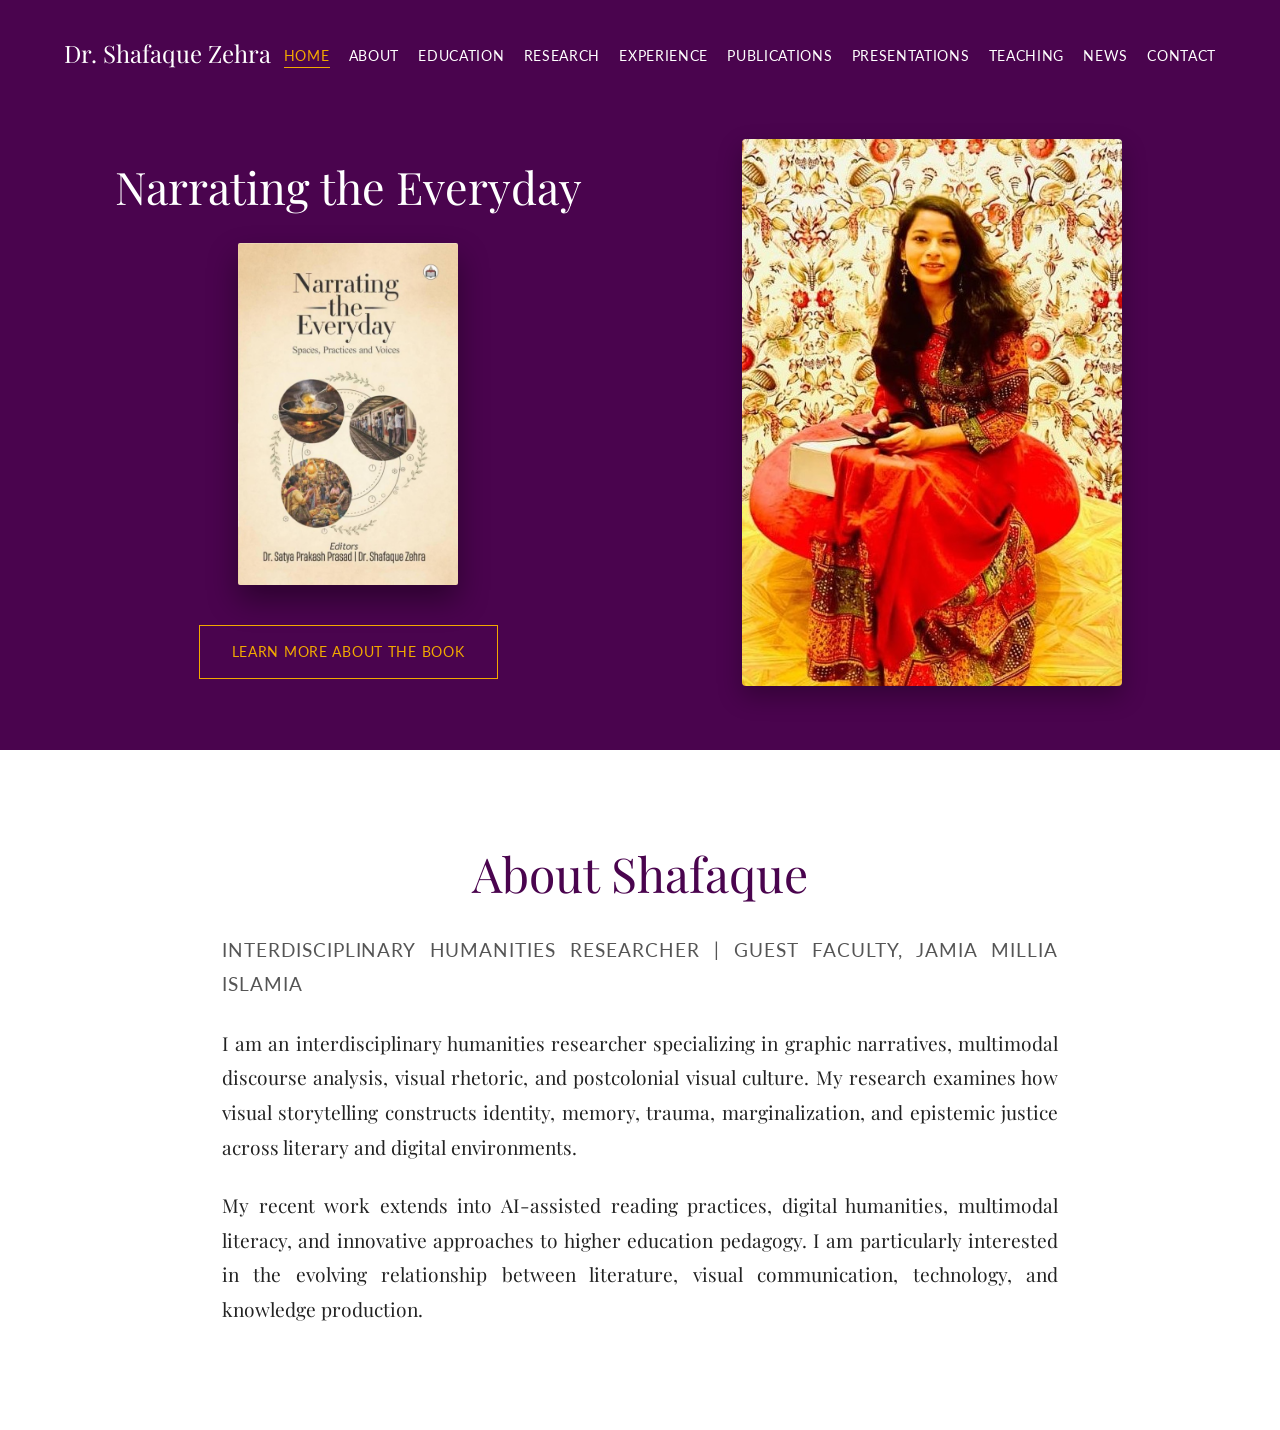
==== index.html @ 14e0c156 "Update index.html" ====
<!DOCTYPE html>
<html lang="en">
<head>
    <meta charset="UTF-8">
    <meta name="viewport" content="width=device-width, initial-scale=1.0">
    <title>Dr. Shafaque Zehra | Home</title>
    <link rel="stylesheet" href="style.css">
</head>
<body>
    <header class="hero-section">
        <nav class="navbar">
            <a href="index.html" class="logo">Dr. Shafaque Zehra</a>
            <ul class="nav-links">
                <li><a href="index.html" class="active">Home</a></li>
                <li><a href="about.html">About</a></li>
                <li><a href="education.html">Education</a></li>
                <li><a href="research.html">Research</a></li>
                <li><a href="experience.html">Experience</a></li>
                <li><a href="publications.html">Publications</a></li>
                <li><a href="presentations.html">Presentations</a></li>
                <li><a href="teaching.html">Teaching</a></li>
                <li><a href="news.html">News</a></li>
                <li><a href="contact.html">Contact</a></li>
            </ul>
        </nav>
        <div class="hero-content">
            <div class="hero-left">
                <h2>Narrating the Everyday</h2>
                <img src="book-cover.jpg" alt="Narrating the Everyday Cover" class="hero-book">
                <br>
                <a href="publications.html" class="hero-btn">Learn more about the book</a>
            </div>
            <div class="hero-right">
                <img src="profile-photo.jpg" alt="Dr. Shafaque Zehra" class="hero-photo">
            </div>
        </div>
    </header>

    <main class="intro-section">
        <h1>About Shafaque</h1>
        <p class="designation">Interdisciplinary Humanities Researcher | Guest Faculty, Jamia Millia Islamia</p>
        <p>I am an interdisciplinary humanities researcher specializing in graphic narratives, multimodal discourse analysis, visual rhetoric, and postcolonial visual culture. My research examines how visual storytelling constructs identity, memory, trauma, marginalization, and epistemic justice across literary and digital environments.</p>
        <p>My recent work extends into AI-assisted reading practices, digital humanities, multimodal literacy, and innovative approaches to higher education pedagogy. I am particularly interested in the evolving relationship between literature, visual communication, technology, and knowledge production.</p>
    </main>
</body>
</html>
---- style.css ----
@import url('https://fonts.googleapis.com/css2?family=Playfair+Display:ital,wght@0,400;0,600;1,400&family=Lato:wght@300;400;700&display=swap');

:root {
    --hero-bg: #4a044e; /* Deep Purple */
    --text-light: #ffffff;
    --text-dark: #222222;
    --text-muted: #555555;
    --accent-color: #f2a900; /* Gold */
    --font-serif: 'Playfair Display', serif;
    --font-sans: 'Lato', sans-serif;
}

* { margin: 0; padding: 0; box-sizing: border-box; }
body { font-family: var(--font-serif); color: var(--text-dark); line-height: 1.8; background-color: #ffffff; font-size: 1.1rem; }
a { text-decoration: none; color: var(--hero-bg); }
a:hover { color: var(--accent-color); }

/* --- Navigation (Shared across all pages) --- */
.navbar { display: flex; justify-content: space-between; align-items: center; padding: 2rem 5%; background-color: var(--hero-bg); }
.logo { font-size: 1.5rem; font-weight: 400; color: var(--text-light); text-decoration: none; }
.logo:hover { color: var(--text-light); }
.nav-links { list-style: none; display: flex; gap: 1.2rem; flex-wrap: wrap; }
.nav-links a { color: var(--text-light); font-family: var(--font-sans); font-size: 0.85rem; text-transform: uppercase; letter-spacing: 0.05em; padding-bottom: 3px; border-bottom: 1px solid transparent; transition: 0.3s; }
.nav-links a:hover, .nav-links a.active { border-bottom: 1px solid var(--accent-color); color: var(--accent-color); }

/* --- Home Page Specific --- */
.hero-section { background-color: var(--hero-bg); color: var(--text-light); padding-bottom: 4rem; }
.hero-content { display: flex; justify-content: space-around; align-items: center; max-width: 1200px; margin: 2rem auto 0; padding: 0 2rem; gap: 2rem; }
.hero-left { text-align: center; flex: 1; }
.hero-left h2 { font-size: 2.8rem; margin-bottom: 1rem; font-weight: 400; }
.hero-book { width: 220px; box-shadow: 0 15px 30px rgba(0,0,0,0.4); margin-bottom: 2rem; border-radius: 2px; }
.hero-btn { display: inline-block; padding: 0.8rem 2rem; border: 1px solid var(--accent-color); color: var(--accent-color); font-family: var(--font-sans); font-size: 0.9rem; transition: 0.3s; text-transform: uppercase; letter-spacing: 0.05em; }
.hero-btn:hover { background: var(--accent-color); color: var(--hero-bg); }
.hero-right { flex: 1; display: flex; justify-content: center; }
.hero-photo { width: 100%; max-width: 380px; border-radius: 4px; box-shadow: 0 10px 25px rgba(0,0,0,0.3); }
.intro-section { padding: 5rem 2rem; text-align: center; max-width: 900px; margin: 0 auto; }
.intro-section h1 { font-size: 3rem; margin-bottom: 1rem; font-weight: 400; color: var(--hero-bg); }
.designation { font-family: var(--font-sans); color: var(--text-muted); margin-bottom: 2.5rem; font-size: 1rem; text-transform: uppercase; letter-spacing: 0.05em; }
.intro-section p { margin-bottom: 1.5rem; font-size: 1.2rem; text-align: justify; }

/* --- Inner Pages (About, Research, etc.) --- */
.inner-header { background-color: var(--hero-bg); color: var(--text-light); padding-bottom: 3rem; text-align: center; }
.inner-header h1 { font-size: 2.8rem; font-weight: 400; margin-top: 1rem; letter-spacing: 0.02em; }
.inner-content { max-width: 900px; margin: 4rem auto 6rem; padding: 0 2rem; }
.section-title { font-size: 2rem; margin: 3rem 0 1.5rem; color: var(--hero-bg); border-bottom: 1px solid #eaeaea; padding-bottom: 0.5rem; font-weight: 400; }
.inner-content p { margin-bottom: 1.5rem; text-align: justify; }
.inner-content ul { margin-left: 1.5rem; margin-bottom: 2rem; font-family: var(--font-sans); }
.inner-content li { margin-bottom: 0.5rem; }

/* Content Blocks for Experience, Education, Pubs */
.item-block { margin-bottom: 2.5rem; }
.item-block h3 { font-size: 1.4rem; color: var(--text-dark); margin-bottom: 0.3rem; }
.item-meta { font-family: var(--font-sans); font-size: 0.95rem; color: var(--hero-bg); text-transform: uppercase; letter-spacing: 0.05em; margin-bottom: 0.8rem; font-weight: 700; }
.item-desc { font-style: italic; color: var(--text-muted); margin-bottom: 0.5rem; }

/* Tags for Research Interests */
.tags { display: flex; flex-wrap: wrap; gap: 0.8rem; margin-bottom: 2rem; }
.tag { font-family: var(--font-sans); font-size: 0.9rem; padding: 0.5rem 1rem; background: #f5f5f5; border: 1px solid #eaeaea; border-radius: 20px; color: var(--text-dark); }

/* Contact Section */
.contact-links { display: flex; flex-direction: column; gap: 1.5rem; font-family: var(--font-sans); font-size: 1.2rem; margin-top: 2rem; }
.contact-links a { display: flex; align-items: center; gap: 1rem; color: var(--text-dark); }
.contact-links a:hover { color: var(--hero-bg); }

@media (max-width: 850px) {
    .navbar { flex-direction: column; gap: 1rem; text-align: center; }
    .nav-links { justify-content: center; }
    .hero-content { flex-direction: column; gap: 4rem; }
}
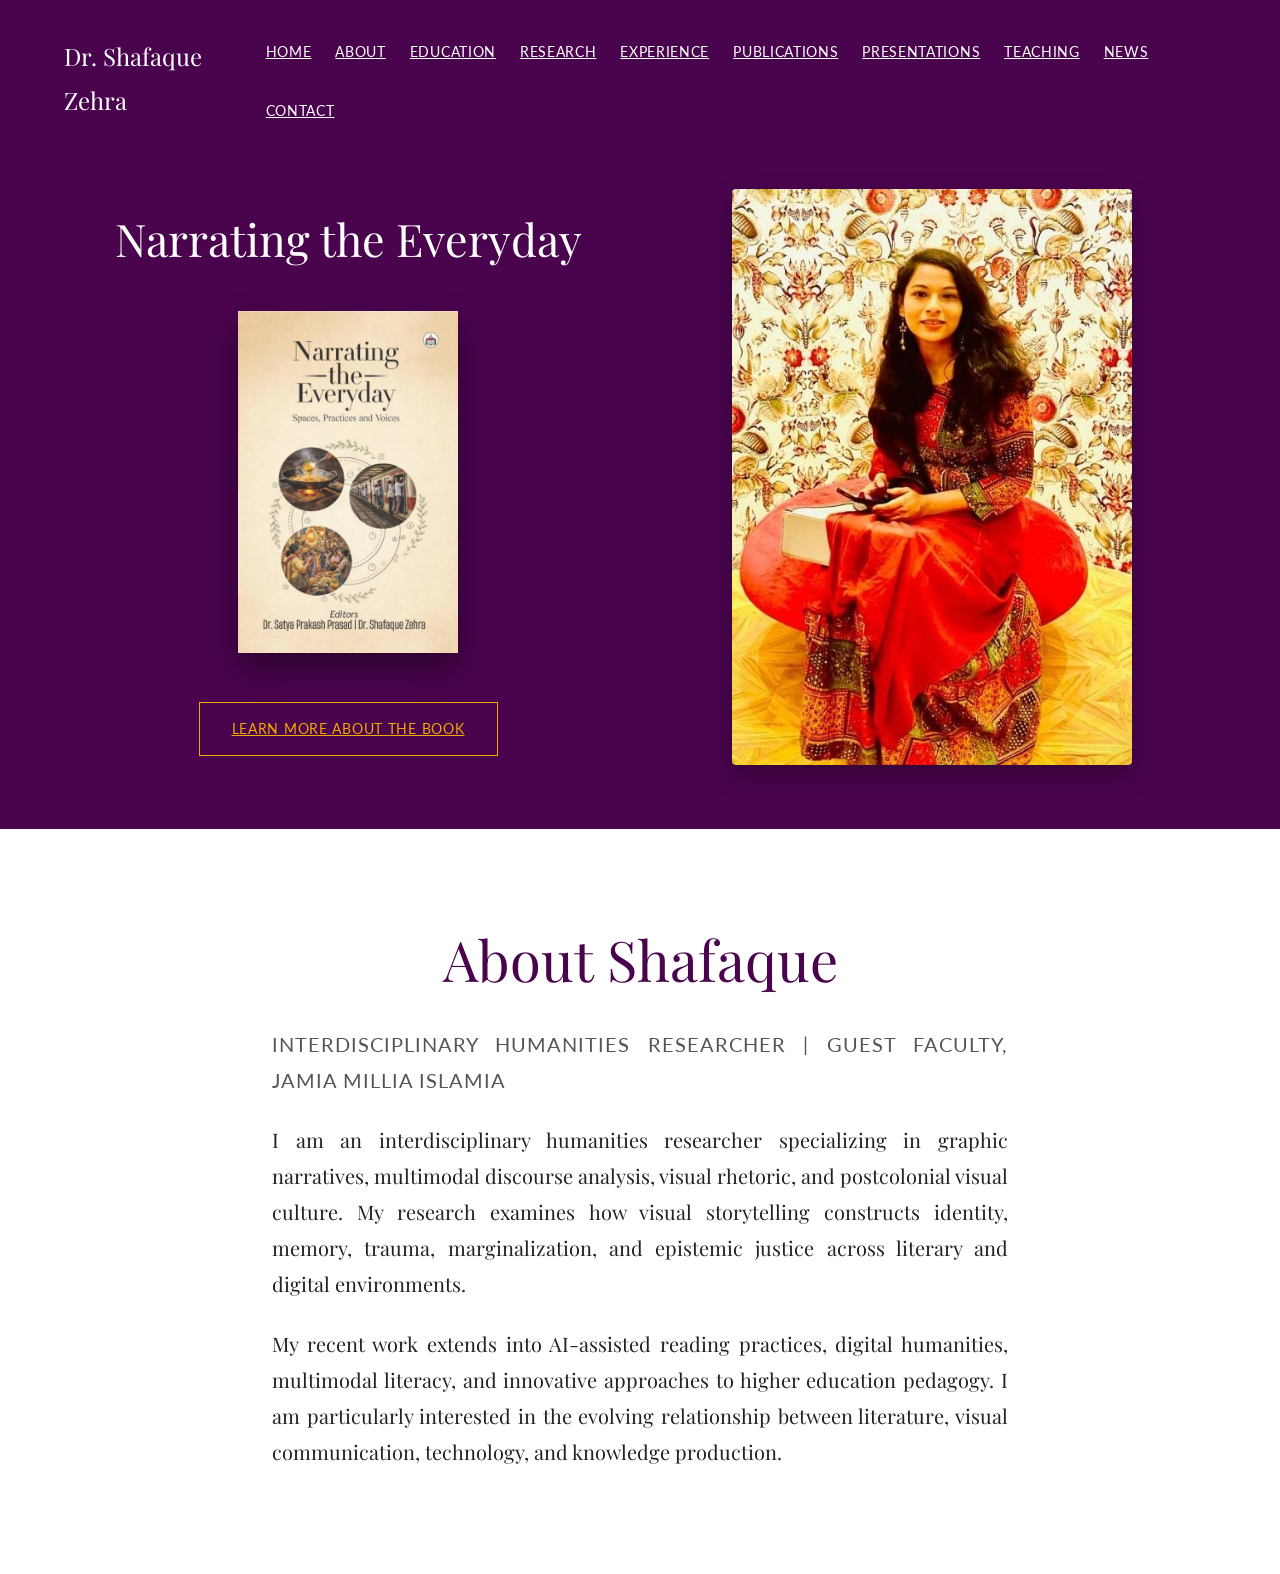
==== commit 3598a65d: "Update index.html" ====
--- a/index.html
+++ b/index.html
@@ -26,6 +26,7 @@
         <div class="hero-content">
             <div class="hero-left">
                 <h2>Narrating the Everyday</h2>
+                <!-- No link here -->
                 <img src="book-cover.jpg" alt="Narrating the Everyday Cover" class="hero-book">
                 <br>
                 <a href="publications.html" class="hero-btn">Learn more about the book</a>
@@ -37,10 +38,12 @@
     </header>
 
     <main class="intro-section">
-        <h1>About Shafaque</h1>
-        <p class="designation">Interdisciplinary Humanities Researcher | Guest Faculty, Jamia Millia Islamia</p>
-        <p>I am an interdisciplinary humanities researcher specializing in graphic narratives, multimodal discourse analysis, visual rhetoric, and postcolonial visual culture. My research examines how visual storytelling constructs identity, memory, trauma, marginalization, and epistemic justice across literary and digital environments.</p>
-        <p>My recent work extends into AI-assisted reading practices, digital humanities, multimodal literacy, and innovative approaches to higher education pedagogy. I am particularly interested in the evolving relationship between literature, visual communication, technology, and knowledge production.</p>
+        <div class="intro-container">
+            <h1>About Shafaque</h1>
+            <p class="designation">Interdisciplinary Humanities Researcher | Guest Faculty, Jamia Millia Islamia</p>
+            <p>I am an interdisciplinary humanities researcher specializing in graphic narratives, multimodal discourse analysis, visual rhetoric, and postcolonial visual culture. My research examines how visual storytelling constructs identity, memory, trauma, marginalization, and epistemic justice across literary and digital environments.</p>
+            <p>My recent work extends into AI-assisted reading practices, digital humanities, multimodal literacy, and innovative approaches to higher education pedagogy. I am particularly interested in the evolving relationship between literature, visual communication, technology, and knowledge production.</p>
+        </div>
     </main>
 </body>
 </html>
--- a/style.css
+++ b/style.css
@@ -1,69 +1,43 @@
-@import url('https://fonts.googleapis.com/css2?family=Playfair+Display:ital,wght@0,400;0,600;1,400&family=Lato:wght@300;400;700&display=swap');
+@import url('https://fonts.googleapis.com/css2?family=Playfair+Display:ital,wght@0,400;0,600;1,400&family=Lato:wght@300;400&display=swap');
 
 :root {
-    --hero-bg: #4a044e; /* Deep Purple */
+    --hero-bg: #4a044e;
     --text-light: #ffffff;
     --text-dark: #222222;
     --text-muted: #555555;
-    --accent-color: #f2a900; /* Gold */
+    --accent-color: #f2a900;
     --font-serif: 'Playfair Display', serif;
     --font-sans: 'Lato', sans-serif;
 }
 
-* { margin: 0; padding: 0; box-sizing: border-box; }
-body { font-family: var(--font-serif); color: var(--text-dark); line-height: 1.8; background-color: #ffffff; font-size: 1.1rem; }
-a { text-decoration: none; color: var(--hero-bg); }
-a:hover { color: var(--accent-color); }
+* { margin: 0; padding: 0; box-sizing: border-box; transition: 0.3s; }
+body { font-family: var(--font-serif); background: #ffffff; color: var(--text-dark); line-height: 1.8; font-size: 1.2rem; }
 
-/* --- Navigation (Shared across all pages) --- */
+/* Navigation */
 .navbar { display: flex; justify-content: space-between; align-items: center; padding: 2rem 5%; background-color: var(--hero-bg); }
-.logo { font-size: 1.5rem; font-weight: 400; color: var(--text-light); text-decoration: none; }
-.logo:hover { color: var(--text-light); }
-.nav-links { list-style: none; display: flex; gap: 1.2rem; flex-wrap: wrap; }
-.nav-links a { color: var(--text-light); font-family: var(--font-sans); font-size: 0.85rem; text-transform: uppercase; letter-spacing: 0.05em; padding-bottom: 3px; border-bottom: 1px solid transparent; transition: 0.3s; }
-.nav-links a:hover, .nav-links a.active { border-bottom: 1px solid var(--accent-color); color: var(--accent-color); }
+.logo { font-size: 1.5rem; color: var(--text-light); text-decoration: none; }
+.nav-links { list-style: none; display: flex; gap: 1.5rem; flex-wrap: wrap; }
+.nav-links a { color: var(--text-light); font-family: var(--font-sans); font-size: 0.85rem; text-transform: uppercase; letter-spacing: 0.05em; }
 
-/* --- Home Page Specific --- */
+/* Hero */
 .hero-section { background-color: var(--hero-bg); color: var(--text-light); padding-bottom: 4rem; }
 .hero-content { display: flex; justify-content: space-around; align-items: center; max-width: 1200px; margin: 2rem auto 0; padding: 0 2rem; gap: 2rem; }
 .hero-left { text-align: center; flex: 1; }
-.hero-left h2 { font-size: 2.8rem; margin-bottom: 1rem; font-weight: 400; }
-.hero-book { width: 220px; box-shadow: 0 15px 30px rgba(0,0,0,0.4); margin-bottom: 2rem; border-radius: 2px; }
-.hero-btn { display: inline-block; padding: 0.8rem 2rem; border: 1px solid var(--accent-color); color: var(--accent-color); font-family: var(--font-sans); font-size: 0.9rem; transition: 0.3s; text-transform: uppercase; letter-spacing: 0.05em; }
+.hero-left h2 { font-size: 2.8rem; margin-bottom: 2rem; font-weight: 400; }
+.hero-book { 
+    width: 220px; 
+    box-shadow: 0 15px 30px rgba(0,0,0,0.4); 
+    margin-bottom: 2.5rem; 
+    transition: transform 0.4s cubic-bezier(0.175, 0.885, 0.32, 1.275);
+}
+.hero-book:hover { transform: scale(1.05); cursor: pointer; }
+.hero-btn { display: inline-block; padding: 0.8rem 2rem; border: 1px solid var(--accent-color); color: var(--accent-color); font-family: var(--font-sans); font-size: 0.9rem; text-transform: uppercase; letter-spacing: 0.05em; }
 .hero-btn:hover { background: var(--accent-color); color: var(--hero-bg); }
 .hero-right { flex: 1; display: flex; justify-content: center; }
-.hero-photo { width: 100%; max-width: 380px; border-radius: 4px; box-shadow: 0 10px 25px rgba(0,0,0,0.3); }
-.intro-section { padding: 5rem 2rem; text-align: center; max-width: 900px; margin: 0 auto; }
-.intro-section h1 { font-size: 3rem; margin-bottom: 1rem; font-weight: 400; color: var(--hero-bg); }
-.designation { font-family: var(--font-sans); color: var(--text-muted); margin-bottom: 2.5rem; font-size: 1rem; text-transform: uppercase; letter-spacing: 0.05em; }
-.intro-section p { margin-bottom: 1.5rem; font-size: 1.2rem; text-align: justify; }
+.hero-photo { width: 100%; max-width: 400px; border-radius: 4px; box-shadow: 0 10px 25px rgba(0,0,0,0.3); }
 
-/* --- Inner Pages (About, Research, etc.) --- */
-.inner-header { background-color: var(--hero-bg); color: var(--text-light); padding-bottom: 3rem; text-align: center; }
-.inner-header h1 { font-size: 2.8rem; font-weight: 400; margin-top: 1rem; letter-spacing: 0.02em; }
-.inner-content { max-width: 900px; margin: 4rem auto 6rem; padding: 0 2rem; }
-.section-title { font-size: 2rem; margin: 3rem 0 1.5rem; color: var(--hero-bg); border-bottom: 1px solid #eaeaea; padding-bottom: 0.5rem; font-weight: 400; }
-.inner-content p { margin-bottom: 1.5rem; text-align: justify; }
-.inner-content ul { margin-left: 1.5rem; margin-bottom: 2rem; font-family: var(--font-sans); }
-.inner-content li { margin-bottom: 0.5rem; }
-
-/* Content Blocks for Experience, Education, Pubs */
-.item-block { margin-bottom: 2.5rem; }
-.item-block h3 { font-size: 1.4rem; color: var(--text-dark); margin-bottom: 0.3rem; }
-.item-meta { font-family: var(--font-sans); font-size: 0.95rem; color: var(--hero-bg); text-transform: uppercase; letter-spacing: 0.05em; margin-bottom: 0.8rem; font-weight: 700; }
-.item-desc { font-style: italic; color: var(--text-muted); margin-bottom: 0.5rem; }
-
-/* Tags for Research Interests */
-.tags { display: flex; flex-wrap: wrap; gap: 0.8rem; margin-bottom: 2rem; }
-.tag { font-family: var(--font-sans); font-size: 0.9rem; padding: 0.5rem 1rem; background: #f5f5f5; border: 1px solid #eaeaea; border-radius: 20px; color: var(--text-dark); }
-
-/* Contact Section */
-.contact-links { display: flex; flex-direction: column; gap: 1.5rem; font-family: var(--font-sans); font-size: 1.2rem; margin-top: 2rem; }
-.contact-links a { display: flex; align-items: center; gap: 1rem; color: var(--text-dark); }
-.contact-links a:hover { color: var(--hero-bg); }
-
-@media (max-width: 850px) {
-    .navbar { flex-direction: column; gap: 1rem; text-align: center; }
-    .nav-links { justify-content: center; }
-    .hero-content { flex-direction: column; gap: 4rem; }
-}
+/* Intro */
+.intro-section { padding: 5rem 2rem; text-align: center; max-width: 800px; margin: 0 auto; }
+.intro-section h1 { font-size: 3.5rem; margin-bottom: 1rem; font-weight: 400; color: var(--hero-bg); }
+.designation { font-family: var(--font-sans); color: #555; margin-bottom: 2.5rem; font-size: 1.1rem; text-transform: uppercase; letter-spacing: 0.05em; }
+.intro-section p { margin-bottom: 1.5rem; font-size: 1.25rem; text-align: justify; }
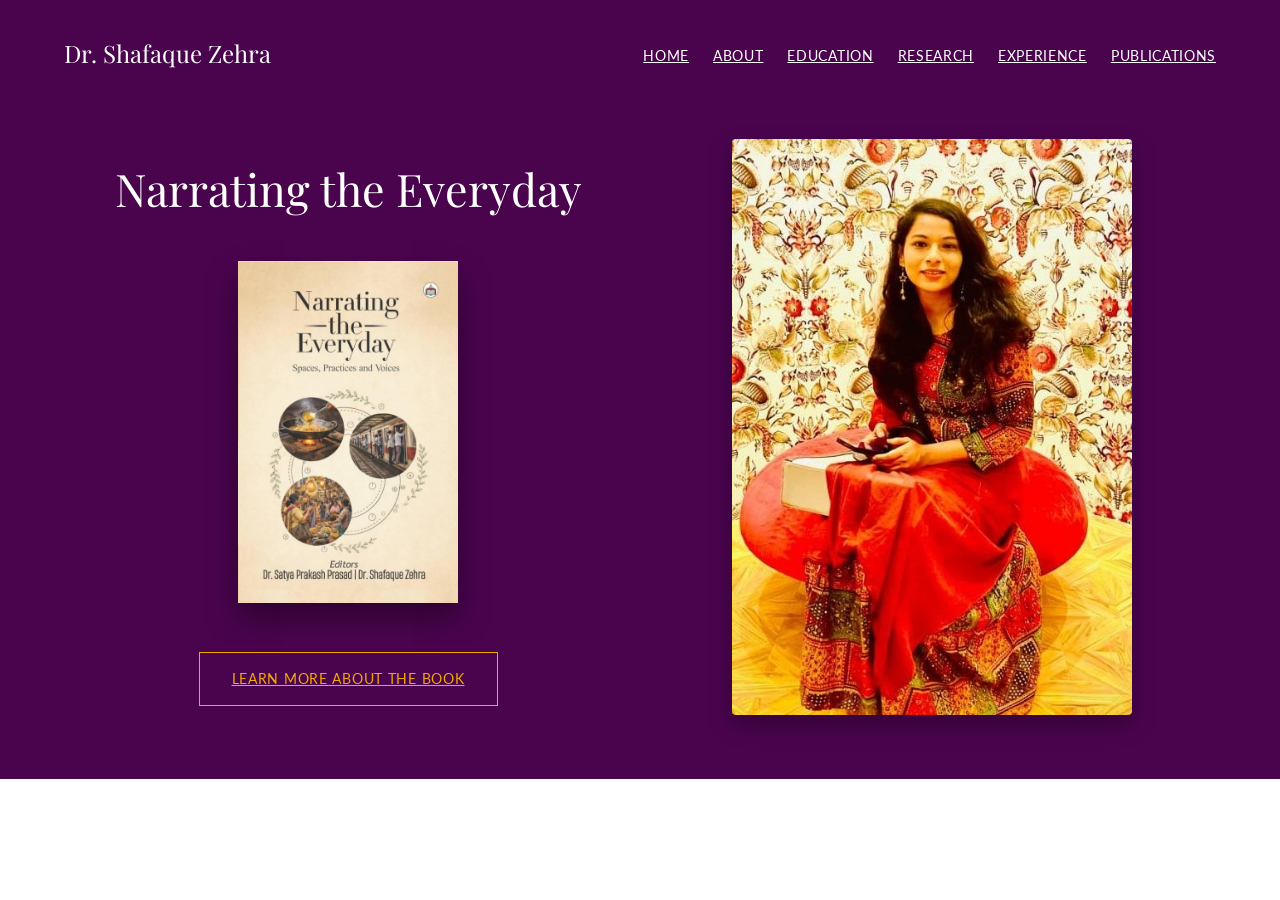
==== commit 220d3126: "Update index.html" ====
--- a/index.html
+++ b/index.html
@@ -2,7 +2,6 @@
 <html lang="en">
 <head>
     <meta charset="UTF-8">
-    <meta name="viewport" content="width=device-width, initial-scale=1.0">
     <title>Dr. Shafaque Zehra | Home</title>
     <link rel="stylesheet" href="style.css">
 </head>
@@ -17,17 +16,13 @@
                 <li><a href="research.html">Research</a></li>
                 <li><a href="experience.html">Experience</a></li>
                 <li><a href="publications.html">Publications</a></li>
-                <li><a href="presentations.html">Presentations</a></li>
-                <li><a href="teaching.html">Teaching</a></li>
-                <li><a href="news.html">News</a></li>
-                <li><a href="contact.html">Contact</a></li>
             </ul>
         </nav>
         <div class="hero-content">
             <div class="hero-left">
                 <h2>Narrating the Everyday</h2>
-                <!-- No link here -->
-                <img src="book-cover.jpg" alt="Narrating the Everyday Cover" class="hero-book">
+                <!-- No <a> link here, but it keeps the .hero-book class for animation -->
+                <img src="book-cover.jpg" alt="Narrating the Everyday" class="hero-book">
                 <br>
                 <a href="publications.html" class="hero-btn">Learn more about the book</a>
             </div>
@@ -36,14 +31,5 @@
             </div>
         </div>
     </header>
-
-    <main class="intro-section">
-        <div class="intro-container">
-            <h1>About Shafaque</h1>
-            <p class="designation">Interdisciplinary Humanities Researcher | Guest Faculty, Jamia Millia Islamia</p>
-            <p>I am an interdisciplinary humanities researcher specializing in graphic narratives, multimodal discourse analysis, visual rhetoric, and postcolonial visual culture. My research examines how visual storytelling constructs identity, memory, trauma, marginalization, and epistemic justice across literary and digital environments.</p>
-            <p>My recent work extends into AI-assisted reading practices, digital humanities, multimodal literacy, and innovative approaches to higher education pedagogy. I am particularly interested in the evolving relationship between literature, visual communication, technology, and knowledge production.</p>
-        </div>
-    </main>
 </body>
 </html>
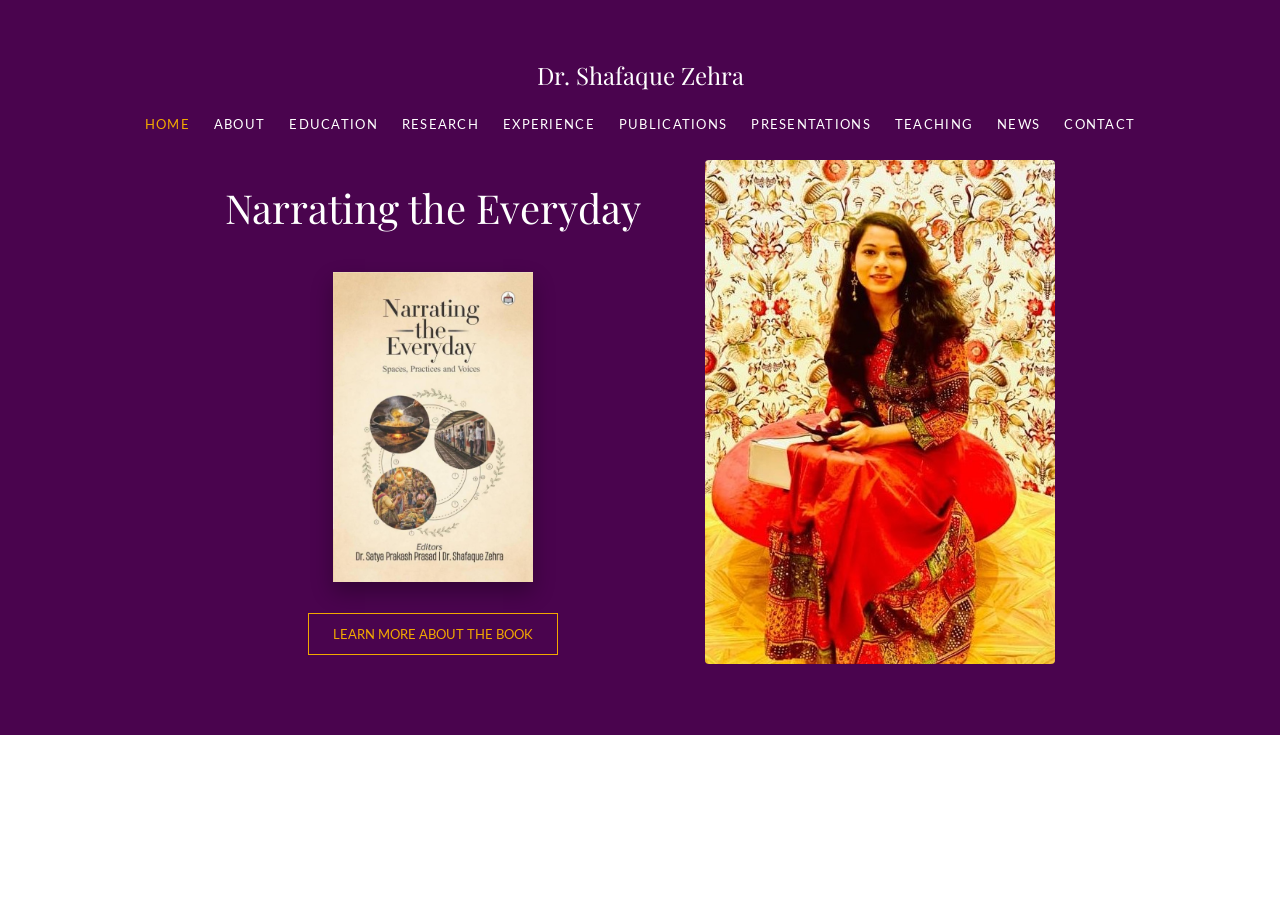
==== commit 99d72cf8: "Update index.html" ====
--- a/index.html
+++ b/index.html
@@ -16,12 +16,16 @@
                 <li><a href="research.html">Research</a></li>
                 <li><a href="experience.html">Experience</a></li>
                 <li><a href="publications.html">Publications</a></li>
+                <li><a href="presentations.html">Presentations</a></li>
+                <li><a href="teaching.html">Teaching</a></li>
+                <li><a href="news.html">News</a></li>
+                <li><a href="contact.html">Contact</a></li>
             </ul>
         </nav>
         <div class="hero-content">
             <div class="hero-left">
                 <h2>Narrating the Everyday</h2>
-                <!-- No <a> link here, but it keeps the .hero-book class for animation -->
+                <!-- Bounce effect, no link -->
                 <img src="book-cover.jpg" alt="Narrating the Everyday" class="hero-book">
                 <br>
                 <a href="publications.html" class="hero-btn">Learn more about the book</a>
--- a/style.css
+++ b/style.css
@@ -4,40 +4,38 @@
     --hero-bg: #4a044e;
     --text-light: #ffffff;
     --text-dark: #222222;
-    --text-muted: #555555;
     --accent-color: #f2a900;
     --font-serif: 'Playfair Display', serif;
     --font-sans: 'Lato', sans-serif;
 }
 
-* { margin: 0; padding: 0; box-sizing: border-box; transition: 0.3s; }
-body { font-family: var(--font-serif); background: #ffffff; color: var(--text-dark); line-height: 1.8; font-size: 1.2rem; }
+* { margin: 0; padding: 0; box-sizing: border-box; }
+body { font-family: var(--font-serif); color: var(--text-dark); background-color: #ffffff; line-height: 1.6; }
+a { text-decoration: none; color: inherit; }
 
 /* Navigation */
-.navbar { display: flex; justify-content: space-between; align-items: center; padding: 2rem 5%; background-color: var(--hero-bg); }
-.logo { font-size: 1.5rem; color: var(--text-light); text-decoration: none; }
-.nav-links { list-style: none; display: flex; gap: 1.5rem; flex-wrap: wrap; }
-.nav-links a { color: var(--text-light); font-family: var(--font-sans); font-size: 0.85rem; text-transform: uppercase; letter-spacing: 0.05em; }
+.navbar { background-color: var(--hero-bg); padding: 1.5rem 5%; text-align: center; }
+.logo { font-size: 1.5rem; color: var(--text-light); display: block; margin-bottom: 1rem; }
+.nav-links { list-style: none; display: flex; justify-content: center; gap: 1.5rem; flex-wrap: wrap; }
+.nav-links a { color: var(--text-light); font-family: var(--font-sans); font-size: 0.8rem; text-transform: uppercase; letter-spacing: 0.1em; }
+.nav-links a.active { color: var(--accent-color); }
 
 /* Hero */
-.hero-section { background-color: var(--hero-bg); color: var(--text-light); padding-bottom: 4rem; }
-.hero-content { display: flex; justify-content: space-around; align-items: center; max-width: 1200px; margin: 2rem auto 0; padding: 0 2rem; gap: 2rem; }
-.hero-left { text-align: center; flex: 1; }
-.hero-left h2 { font-size: 2.8rem; margin-bottom: 2rem; font-weight: 400; }
+.hero-section { background-color: var(--hero-bg); color: var(--text-light); padding: 2rem 5% 4rem; }
+.hero-content { display: flex; justify-content: center; align-items: center; gap: 4rem; max-width: 1000px; margin: 0 auto; }
+.hero-left { text-align: center; }
+.hero-left h2 { font-size: 2.5rem; margin-bottom: 2rem; font-weight: 400; }
+
+/* The Bounce Effect */
 .hero-book { 
-    width: 220px; 
-    box-shadow: 0 15px 30px rgba(0,0,0,0.4); 
-    margin-bottom: 2.5rem; 
+    width: 200px; 
+    box-shadow: 0 10px 20px rgba(0,0,0,0.3); 
+    margin-bottom: 1.5rem; 
     transition: transform 0.4s cubic-bezier(0.175, 0.885, 0.32, 1.275);
 }
-.hero-book:hover { transform: scale(1.05); cursor: pointer; }
-.hero-btn { display: inline-block; padding: 0.8rem 2rem; border: 1px solid var(--accent-color); color: var(--accent-color); font-family: var(--font-sans); font-size: 0.9rem; text-transform: uppercase; letter-spacing: 0.05em; }
+.hero-book:hover { transform: scale(1.05); }
+
+.hero-btn { display: inline-block; padding: 0.6rem 1.5rem; border: 1px solid var(--accent-color); color: var(--accent-color); font-family: var(--font-sans); font-size: 0.8rem; text-transform: uppercase; }
 .hero-btn:hover { background: var(--accent-color); color: var(--hero-bg); }
-.hero-right { flex: 1; display: flex; justify-content: center; }
-.hero-photo { width: 100%; max-width: 400px; border-radius: 4px; box-shadow: 0 10px 25px rgba(0,0,0,0.3); }
-
-/* Intro */
-.intro-section { padding: 5rem 2rem; text-align: center; max-width: 800px; margin: 0 auto; }
-.intro-section h1 { font-size: 3.5rem; margin-bottom: 1rem; font-weight: 400; color: var(--hero-bg); }
-.designation { font-family: var(--font-sans); color: #555; margin-bottom: 2.5rem; font-size: 1.1rem; text-transform: uppercase; letter-spacing: 0.05em; }
-.intro-section p { margin-bottom: 1.5rem; font-size: 1.25rem; text-align: justify; }
+.hero-right { max-width: 350px; }
+.hero-photo { width: 100%; border-radius: 4px; }
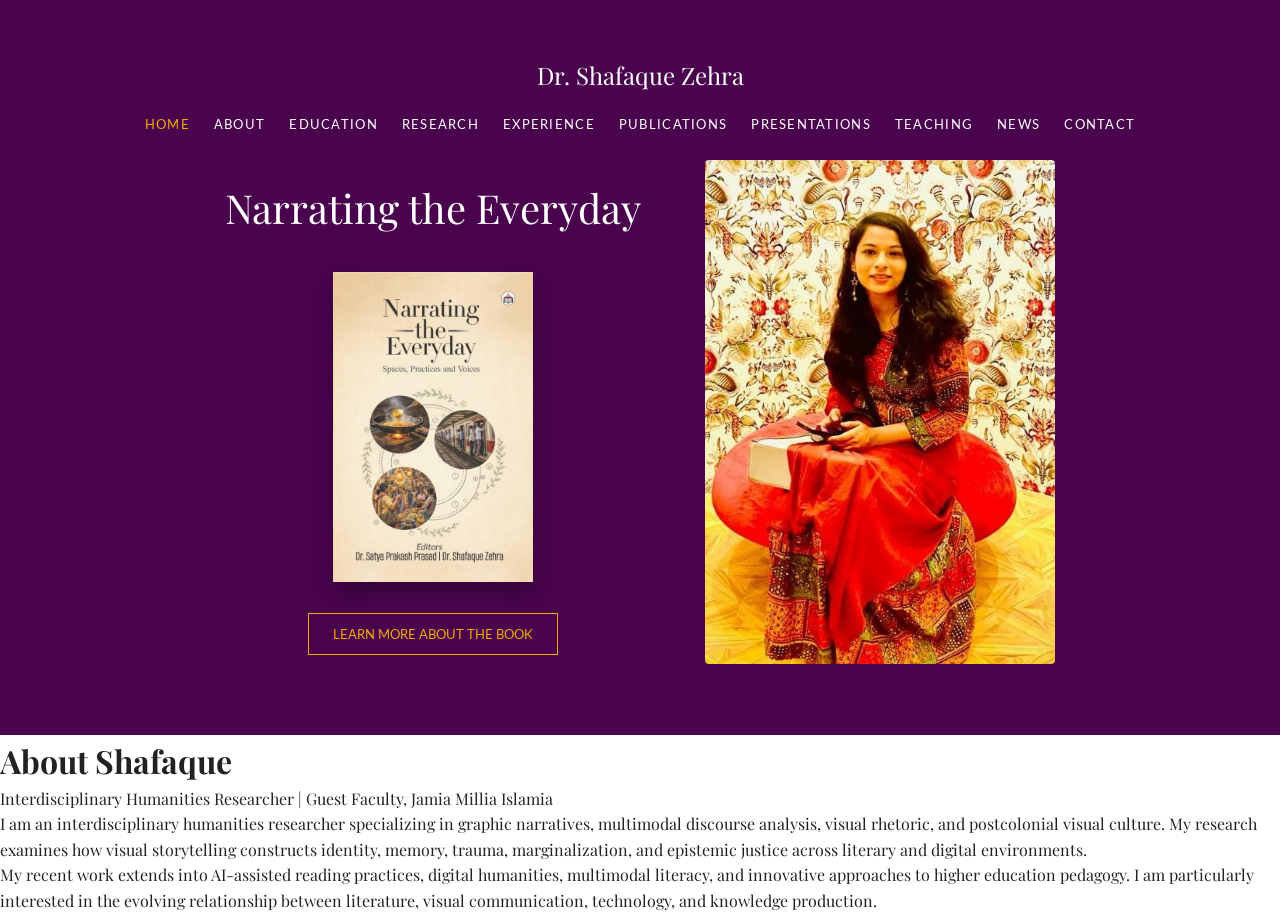
==== commit 508360b8: "Update index.html" ====
--- a/index.html
+++ b/index.html
@@ -2,6 +2,7 @@
 <html lang="en">
 <head>
     <meta charset="UTF-8">
+    <meta name="viewport" content="width=device-width, initial-scale=1.0">
     <title>Dr. Shafaque Zehra | Home</title>
     <link rel="stylesheet" href="style.css">
 </head>
@@ -25,8 +26,7 @@
         <div class="hero-content">
             <div class="hero-left">
                 <h2>Narrating the Everyday</h2>
-                <!-- Bounce effect, no link -->
-                <img src="book-cover.jpg" alt="Narrating the Everyday" class="hero-book">
+                <img src="book-cover.jpg" alt="Narrating the Everyday Cover" class="hero-book">
                 <br>
                 <a href="publications.html" class="hero-btn">Learn more about the book</a>
             </div>
@@ -35,5 +35,12 @@
             </div>
         </div>
     </header>
+
+    <main class="intro-section">
+        <h1>About Shafaque</h1>
+        <p class="designation">Interdisciplinary Humanities Researcher | Guest Faculty, Jamia Millia Islamia</p>
+        <p>I am an interdisciplinary humanities researcher specializing in graphic narratives, multimodal discourse analysis, visual rhetoric, and postcolonial visual culture. My research examines how visual storytelling constructs identity, memory, trauma, marginalization, and epistemic justice across literary and digital environments.</p>
+        <p>My recent work extends into AI-assisted reading practices, digital humanities, multimodal literacy, and innovative approaches to higher education pedagogy. I am particularly interested in the evolving relationship between literature, visual communication, technology, and knowledge production.</p>
+    </main>
 </body>
 </html>
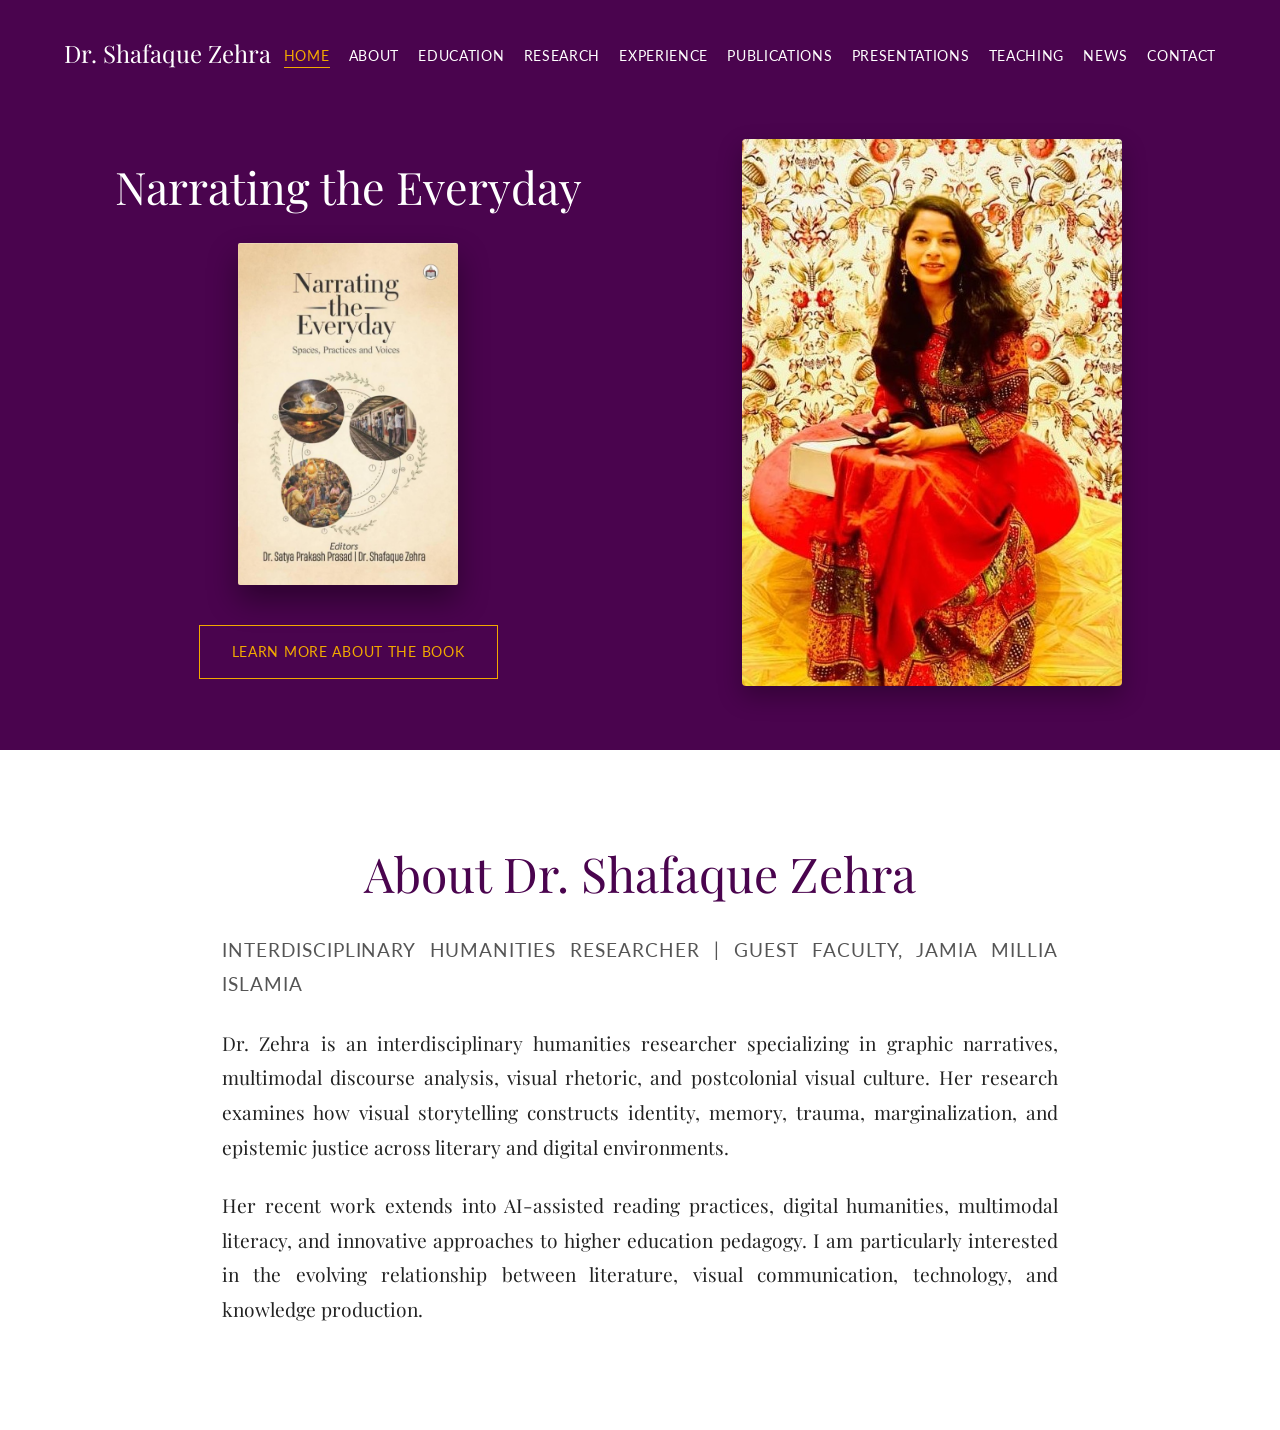
==== commit 338140a9: "Update index.html" ====
--- a/index.html
+++ b/index.html
@@ -37,10 +37,10 @@
     </header>
 
     <main class="intro-section">
-        <h1>About Shafaque</h1>
+        <h1>About Dr. Shafaque Zehra</h1>
         <p class="designation">Interdisciplinary Humanities Researcher | Guest Faculty, Jamia Millia Islamia</p>
-        <p>I am an interdisciplinary humanities researcher specializing in graphic narratives, multimodal discourse analysis, visual rhetoric, and postcolonial visual culture. My research examines how visual storytelling constructs identity, memory, trauma, marginalization, and epistemic justice across literary and digital environments.</p>
-        <p>My recent work extends into AI-assisted reading practices, digital humanities, multimodal literacy, and innovative approaches to higher education pedagogy. I am particularly interested in the evolving relationship between literature, visual communication, technology, and knowledge production.</p>
+        <p>Dr. Zehra is an interdisciplinary humanities researcher specializing in graphic narratives, multimodal discourse analysis, visual rhetoric, and postcolonial visual culture. Her research examines how visual storytelling constructs identity, memory, trauma, marginalization, and epistemic justice across literary and digital environments.</p>
+        <p>Her recent work extends into AI-assisted reading practices, digital humanities, multimodal literacy, and innovative approaches to higher education pedagogy. I am particularly interested in the evolving relationship between literature, visual communication, technology, and knowledge production.</p>
     </main>
 </body>
 </html>
--- a/style.css
+++ b/style.css
@@ -1,41 +1,69 @@
-@import url('https://fonts.googleapis.com/css2?family=Playfair+Display:ital,wght@0,400;0,600;1,400&family=Lato:wght@300;400&display=swap');
+@import url('https://fonts.googleapis.com/css2?family=Playfair+Display:ital,wght@0,400;0,600;1,400&family=Lato:wght@300;400;700&display=swap');
 
 :root {
-    --hero-bg: #4a044e;
+    --hero-bg: #4a044e; /* Deep Purple */
     --text-light: #ffffff;
     --text-dark: #222222;
-    --accent-color: #f2a900;
+    --text-muted: #555555;
+    --accent-color: #f2a900; /* Gold */
     --font-serif: 'Playfair Display', serif;
     --font-sans: 'Lato', sans-serif;
 }
 
 * { margin: 0; padding: 0; box-sizing: border-box; }
-body { font-family: var(--font-serif); color: var(--text-dark); background-color: #ffffff; line-height: 1.6; }
-a { text-decoration: none; color: inherit; }
+body { font-family: var(--font-serif); color: var(--text-dark); line-height: 1.8; background-color: #ffffff; font-size: 1.1rem; }
+a { text-decoration: none; color: var(--hero-bg); }
+a:hover { color: var(--accent-color); }
 
-/* Navigation */
-.navbar { background-color: var(--hero-bg); padding: 1.5rem 5%; text-align: center; }
-.logo { font-size: 1.5rem; color: var(--text-light); display: block; margin-bottom: 1rem; }
-.nav-links { list-style: none; display: flex; justify-content: center; gap: 1.5rem; flex-wrap: wrap; }
-.nav-links a { color: var(--text-light); font-family: var(--font-sans); font-size: 0.8rem; text-transform: uppercase; letter-spacing: 0.1em; }
-.nav-links a.active { color: var(--accent-color); }
+/* --- Navigation (Shared across all pages) --- */
+.navbar { display: flex; justify-content: space-between; align-items: center; padding: 2rem 5%; background-color: var(--hero-bg); }
+.logo { font-size: 1.5rem; font-weight: 400; color: var(--text-light); text-decoration: none; }
+.logo:hover { color: var(--text-light); }
+.nav-links { list-style: none; display: flex; gap: 1.2rem; flex-wrap: wrap; }
+.nav-links a { color: var(--text-light); font-family: var(--font-sans); font-size: 0.85rem; text-transform: uppercase; letter-spacing: 0.05em; padding-bottom: 3px; border-bottom: 1px solid transparent; transition: 0.3s; }
+.nav-links a:hover, .nav-links a.active { border-bottom: 1px solid var(--accent-color); color: var(--accent-color); }
 
-/* Hero */
-.hero-section { background-color: var(--hero-bg); color: var(--text-light); padding: 2rem 5% 4rem; }
-.hero-content { display: flex; justify-content: center; align-items: center; gap: 4rem; max-width: 1000px; margin: 0 auto; }
-.hero-left { text-align: center; }
-.hero-left h2 { font-size: 2.5rem; margin-bottom: 2rem; font-weight: 400; }
+/* --- Home Page Specific --- */
+.hero-section { background-color: var(--hero-bg); color: var(--text-light); padding-bottom: 4rem; }
+.hero-content { display: flex; justify-content: space-around; align-items: center; max-width: 1200px; margin: 2rem auto 0; padding: 0 2rem; gap: 2rem; }
+.hero-left { text-align: center; flex: 1; }
+.hero-left h2 { font-size: 2.8rem; margin-bottom: 1rem; font-weight: 400; }
+.hero-book { width: 220px; box-shadow: 0 15px 30px rgba(0,0,0,0.4); margin-bottom: 2rem; border-radius: 2px; }
+.hero-btn { display: inline-block; padding: 0.8rem 2rem; border: 1px solid var(--accent-color); color: var(--accent-color); font-family: var(--font-sans); font-size: 0.9rem; transition: 0.3s; text-transform: uppercase; letter-spacing: 0.05em; }
+.hero-btn:hover { background: var(--accent-color); color: var(--hero-bg); }
+.hero-right { flex: 1; display: flex; justify-content: center; }
+.hero-photo { width: 100%; max-width: 380px; border-radius: 4px; box-shadow: 0 10px 25px rgba(0,0,0,0.3); }
+.intro-section { padding: 5rem 2rem; text-align: center; max-width: 900px; margin: 0 auto; }
+.intro-section h1 { font-size: 3rem; margin-bottom: 1rem; font-weight: 400; color: var(--hero-bg); }
+.designation { font-family: var(--font-sans); color: var(--text-muted); margin-bottom: 2.5rem; font-size: 1rem; text-transform: uppercase; letter-spacing: 0.05em; }
+.intro-section p { margin-bottom: 1.5rem; font-size: 1.2rem; text-align: justify; }
 
-/* The Bounce Effect */
-.hero-book { 
-    width: 200px; 
-    box-shadow: 0 10px 20px rgba(0,0,0,0.3); 
-    margin-bottom: 1.5rem; 
-    transition: transform 0.4s cubic-bezier(0.175, 0.885, 0.32, 1.275);
+/* --- Inner Pages (About, Research, etc.) --- */
+.inner-header { background-color: var(--hero-bg); color: var(--text-light); padding-bottom: 3rem; text-align: center; }
+.inner-header h1 { font-size: 2.8rem; font-weight: 400; margin-top: 1rem; letter-spacing: 0.02em; }
+.inner-content { max-width: 900px; margin: 4rem auto 6rem; padding: 0 2rem; }
+.section-title { font-size: 2rem; margin: 3rem 0 1.5rem; color: var(--hero-bg); border-bottom: 1px solid #eaeaea; padding-bottom: 0.5rem; font-weight: 400; }
+.inner-content p { margin-bottom: 1.5rem; text-align: justify; }
+.inner-content ul { margin-left: 1.5rem; margin-bottom: 2rem; font-family: var(--font-sans); }
+.inner-content li { margin-bottom: 0.5rem; }
+
+/* Content Blocks for Experience, Education, Pubs */
+.item-block { margin-bottom: 2.5rem; }
+.item-block h3 { font-size: 1.4rem; color: var(--text-dark); margin-bottom: 0.3rem; }
+.item-meta { font-family: var(--font-sans); font-size: 0.95rem; color: var(--hero-bg); text-transform: uppercase; letter-spacing: 0.05em; margin-bottom: 0.8rem; font-weight: 700; }
+.item-desc { font-style: italic; color: var(--text-muted); margin-bottom: 0.5rem; }
+
+/* Tags for Research Interests */
+.tags { display: flex; flex-wrap: wrap; gap: 0.8rem; margin-bottom: 2rem; }
+.tag { font-family: var(--font-sans); font-size: 0.9rem; padding: 0.5rem 1rem; background: #f5f5f5; border: 1px solid #eaeaea; border-radius: 20px; color: var(--text-dark); }
+
+/* Contact Section */
+.contact-links { display: flex; flex-direction: column; gap: 1.5rem; font-family: var(--font-sans); font-size: 1.2rem; margin-top: 2rem; }
+.contact-links a { display: flex; align-items: center; gap: 1rem; color: var(--text-dark); }
+.contact-links a:hover { color: var(--hero-bg); }
+
+@media (max-width: 850px) {
+    .navbar { flex-direction: column; gap: 1rem; text-align: center; }
+    .nav-links { justify-content: center; }
+    .hero-content { flex-direction: column; gap: 4rem; }
 }
-.hero-book:hover { transform: scale(1.05); }
-
-.hero-btn { display: inline-block; padding: 0.6rem 1.5rem; border: 1px solid var(--accent-color); color: var(--accent-color); font-family: var(--font-sans); font-size: 0.8rem; text-transform: uppercase; }
-.hero-btn:hover { background: var(--accent-color); color: var(--hero-bg); }
-.hero-right { max-width: 350px; }
-.hero-photo { width: 100%; border-radius: 4px; }
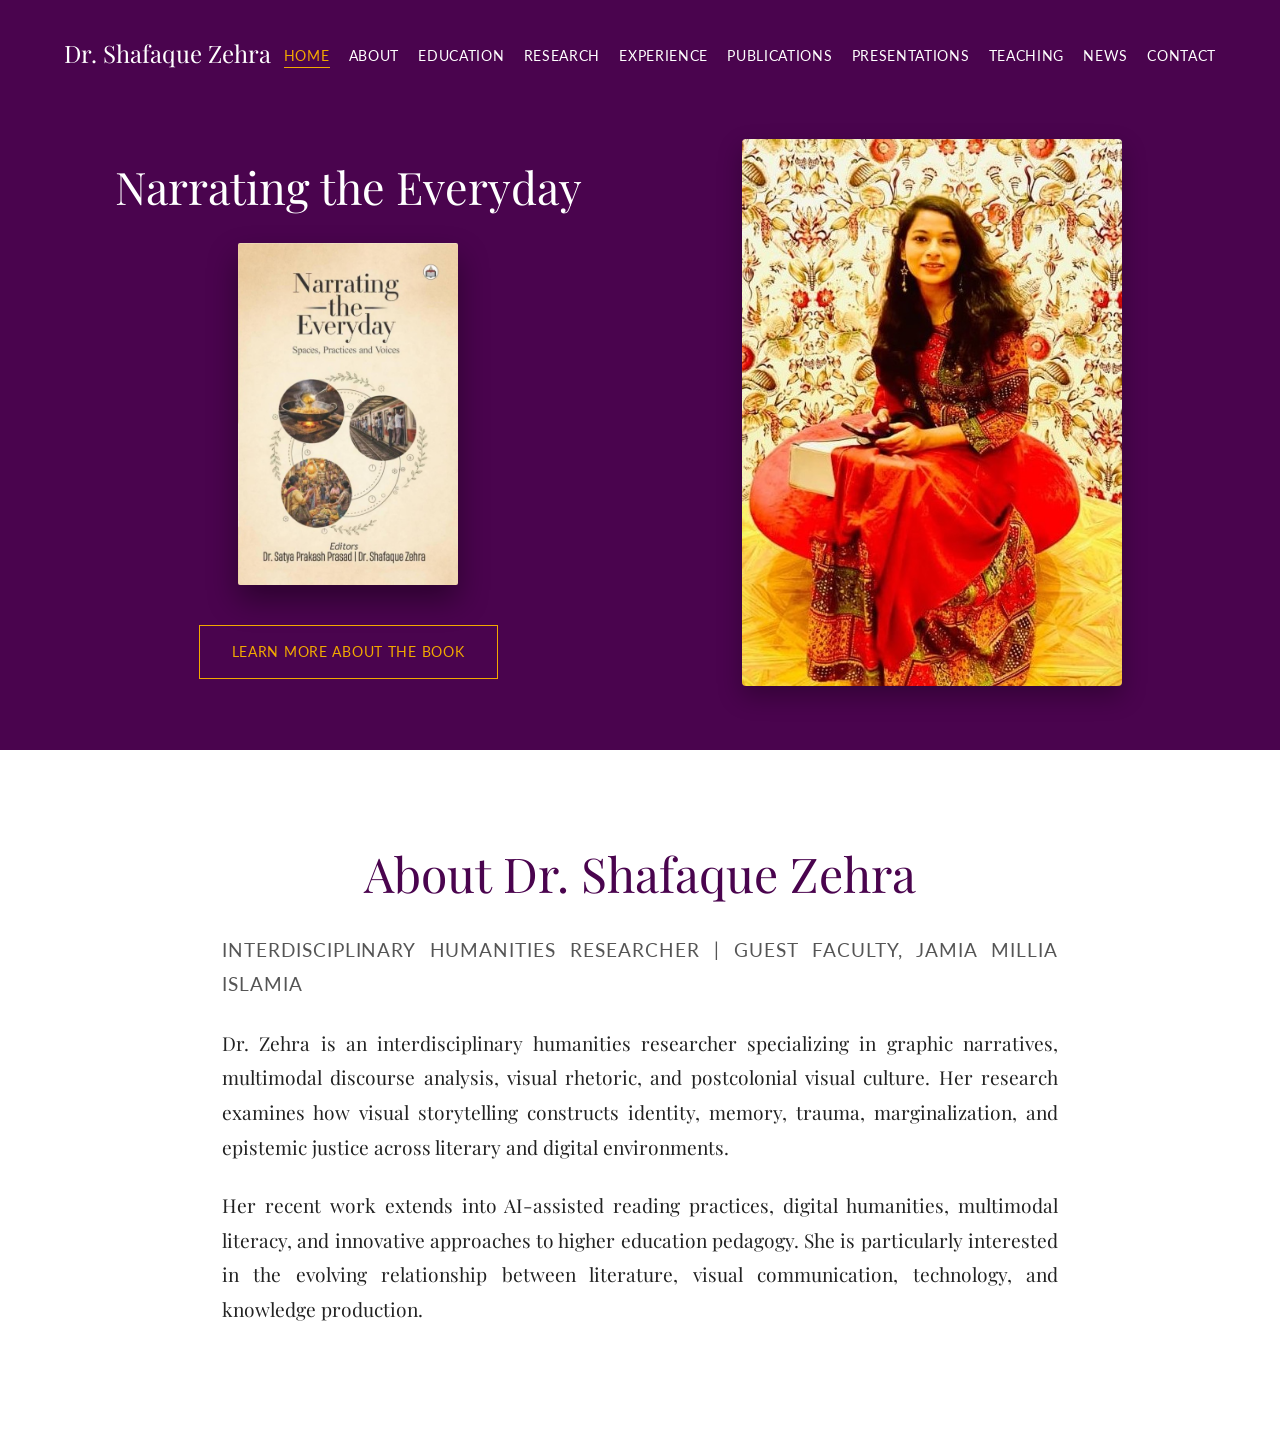
==== commit 322cdb59: "Update index.html" ====
--- a/index.html
+++ b/index.html
@@ -40,7 +40,7 @@
         <h1>About Dr. Shafaque Zehra</h1>
         <p class="designation">Interdisciplinary Humanities Researcher | Guest Faculty, Jamia Millia Islamia</p>
         <p>Dr. Zehra is an interdisciplinary humanities researcher specializing in graphic narratives, multimodal discourse analysis, visual rhetoric, and postcolonial visual culture. Her research examines how visual storytelling constructs identity, memory, trauma, marginalization, and epistemic justice across literary and digital environments.</p>
-        <p>Her recent work extends into AI-assisted reading practices, digital humanities, multimodal literacy, and innovative approaches to higher education pedagogy. I am particularly interested in the evolving relationship between literature, visual communication, technology, and knowledge production.</p>
+        <p>Her recent work extends into AI-assisted reading practices, digital humanities, multimodal literacy, and innovative approaches to higher education pedagogy. She is particularly interested in the evolving relationship between literature, visual communication, technology, and knowledge production.</p>
     </main>
 </body>
 </html>
